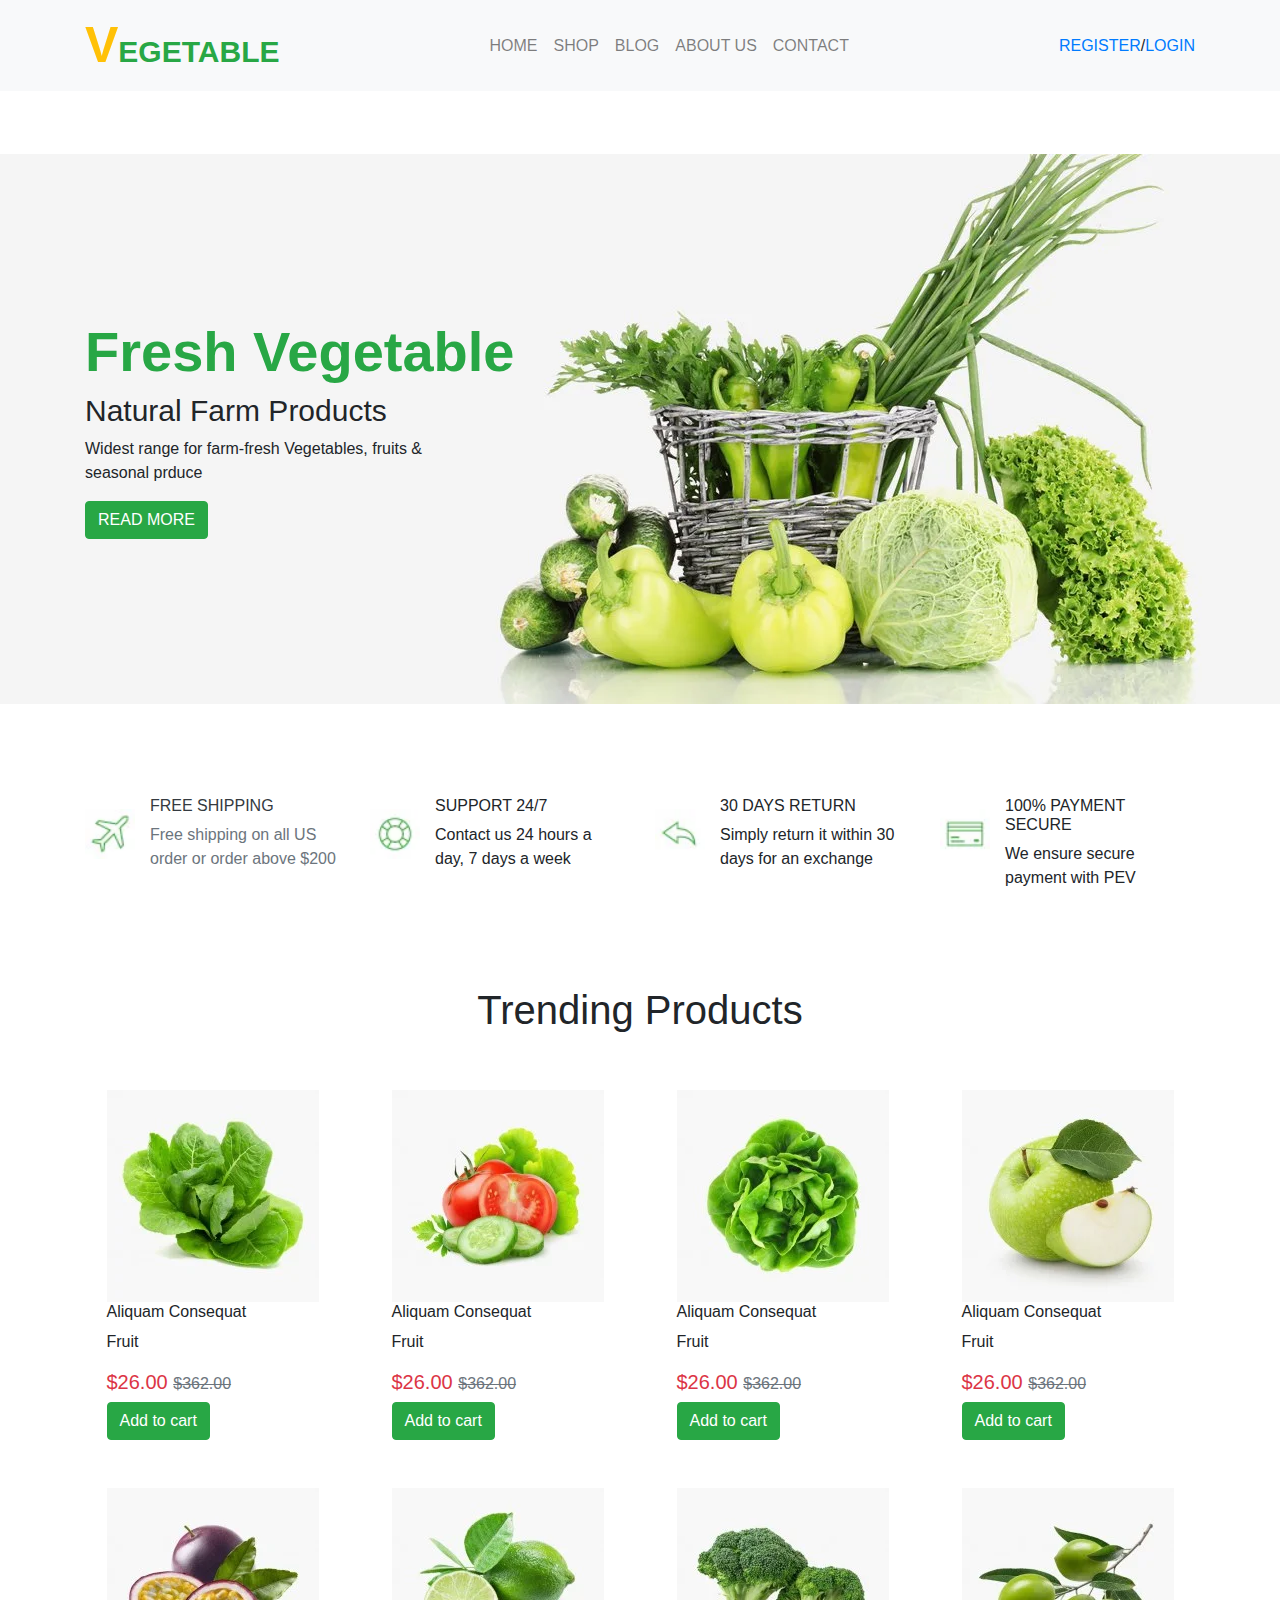
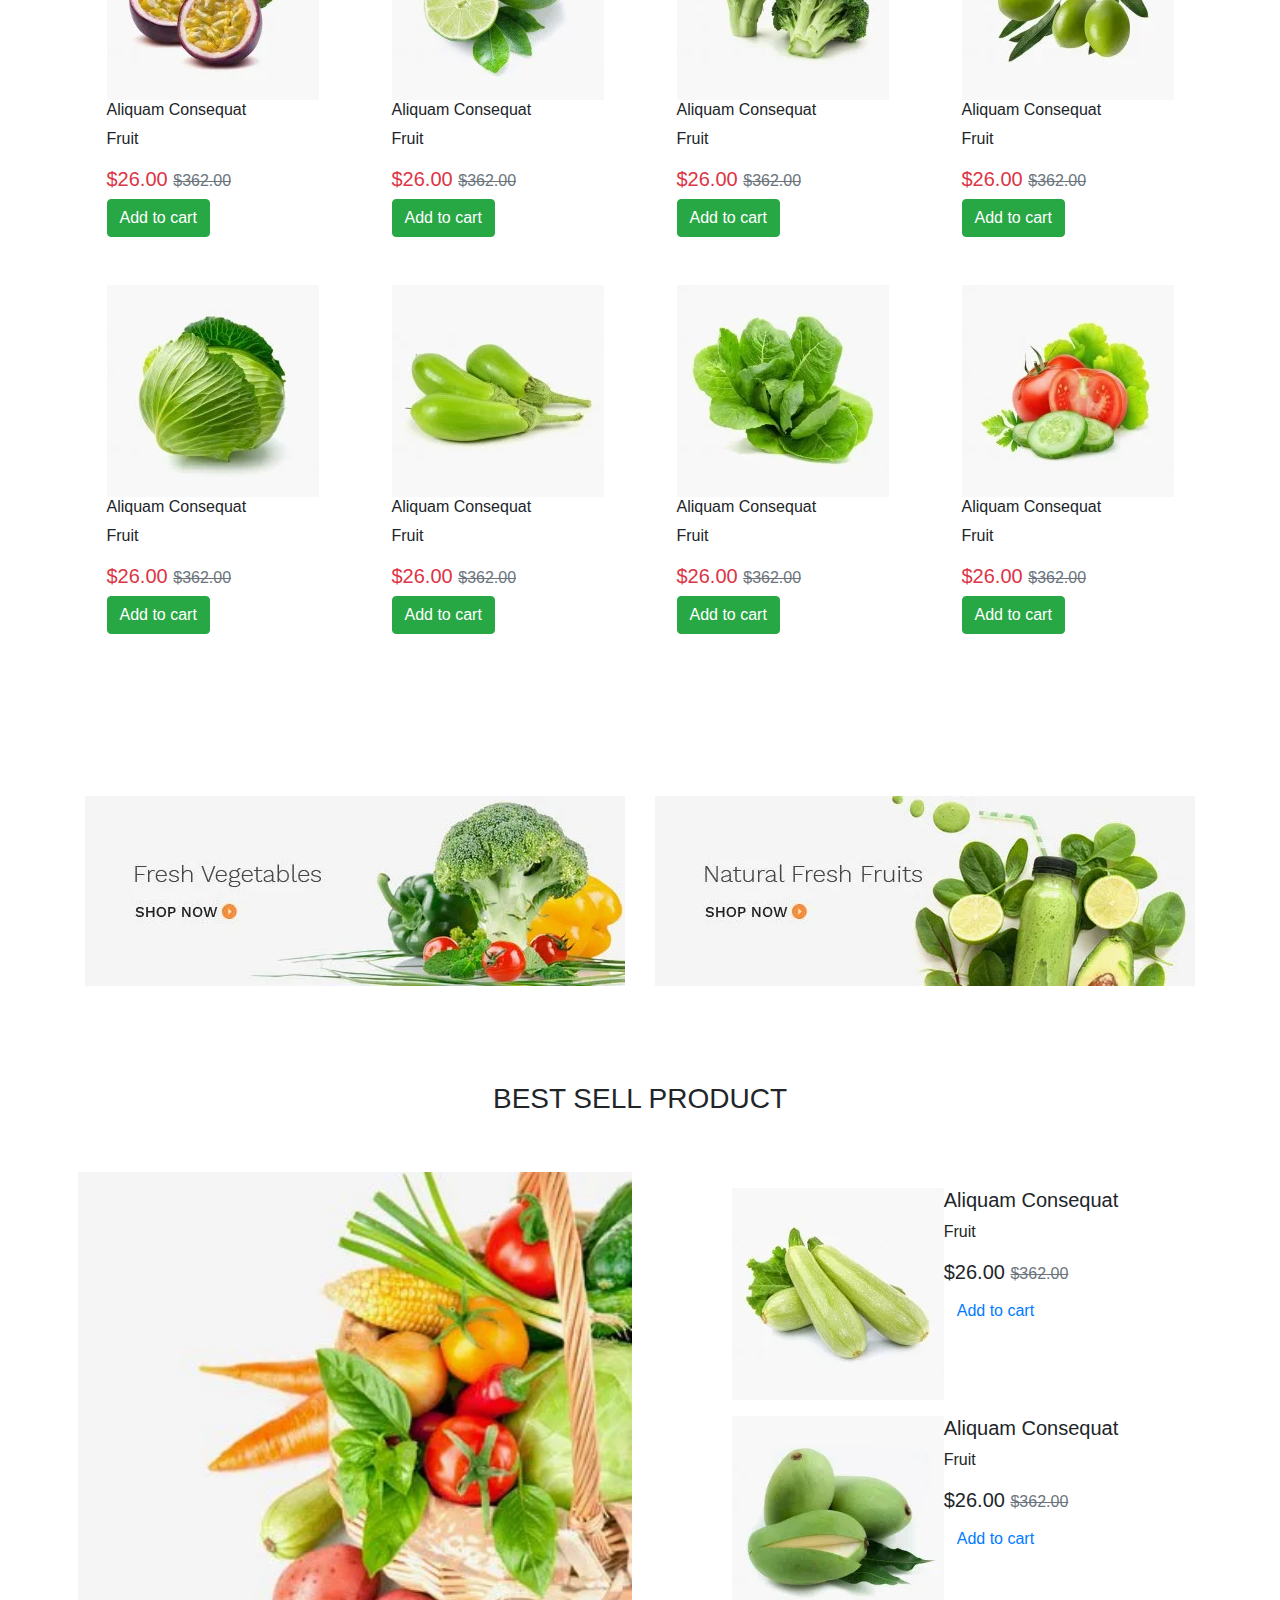
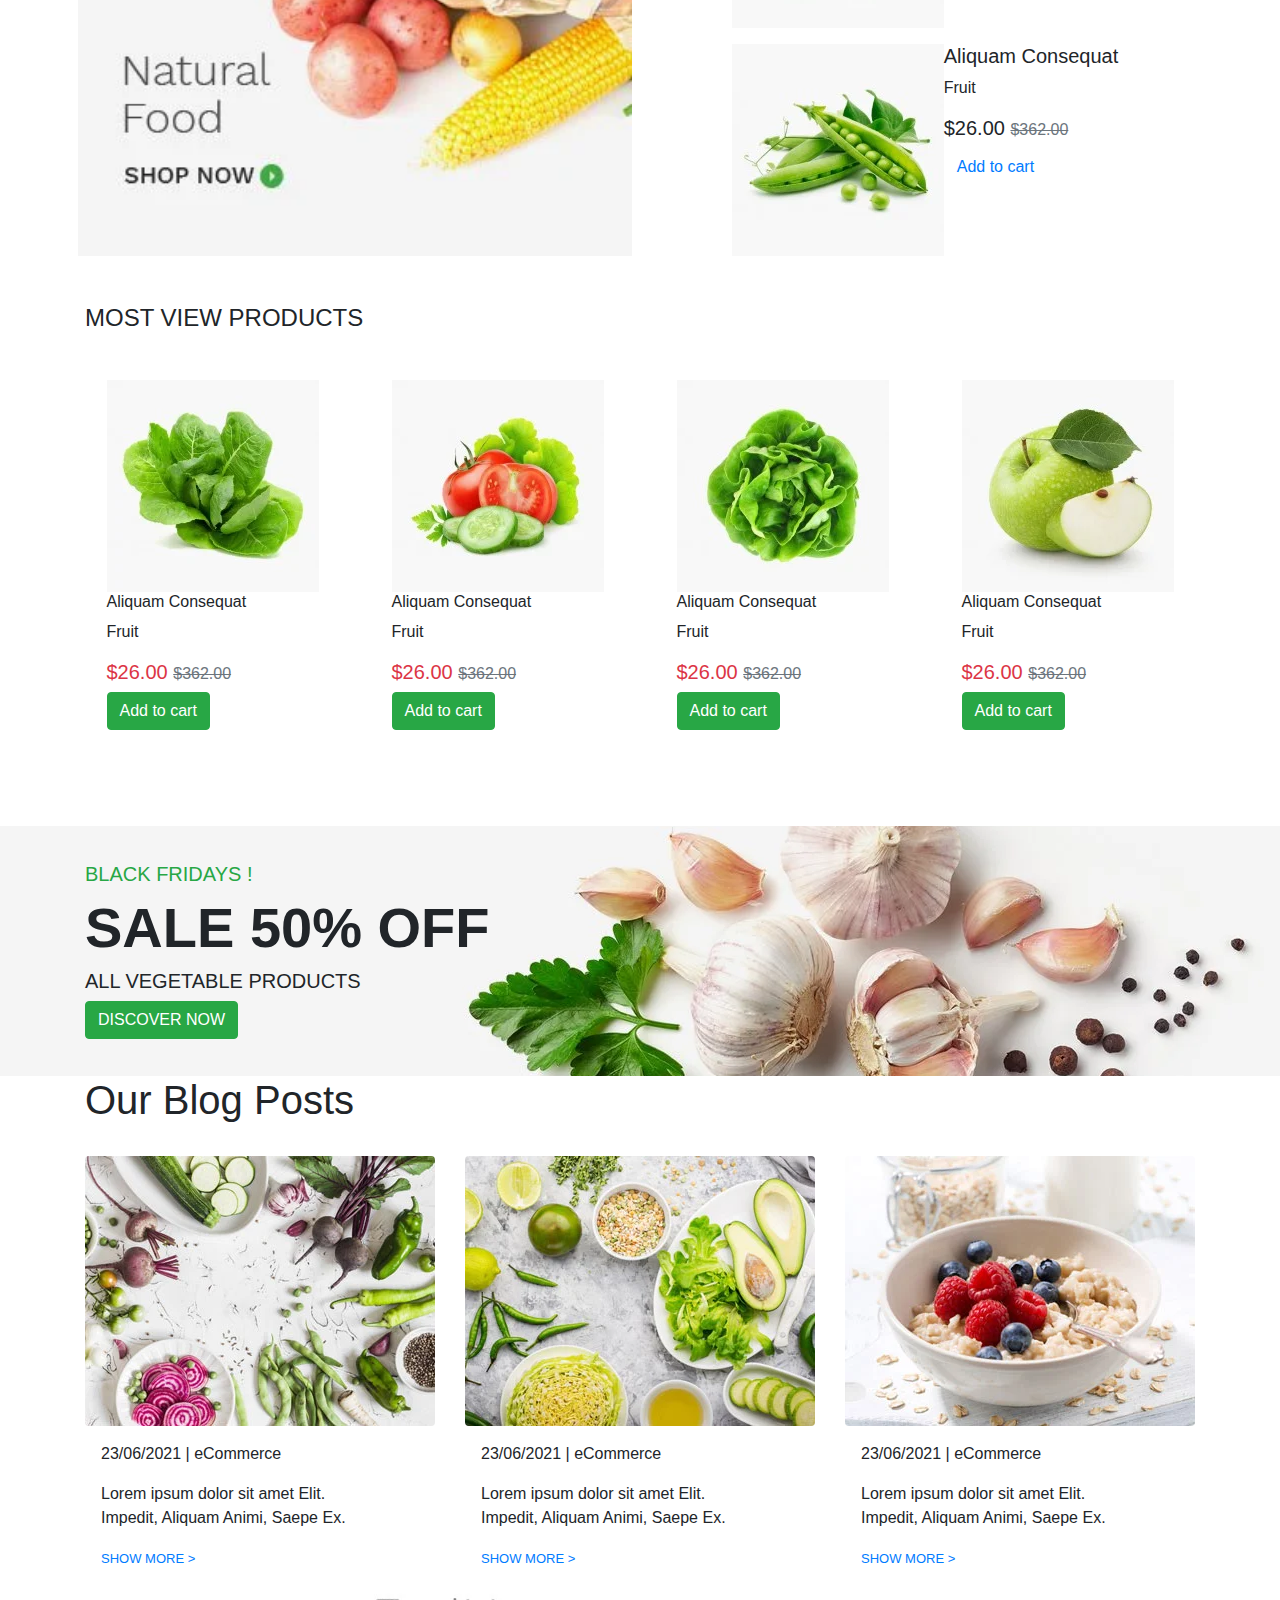
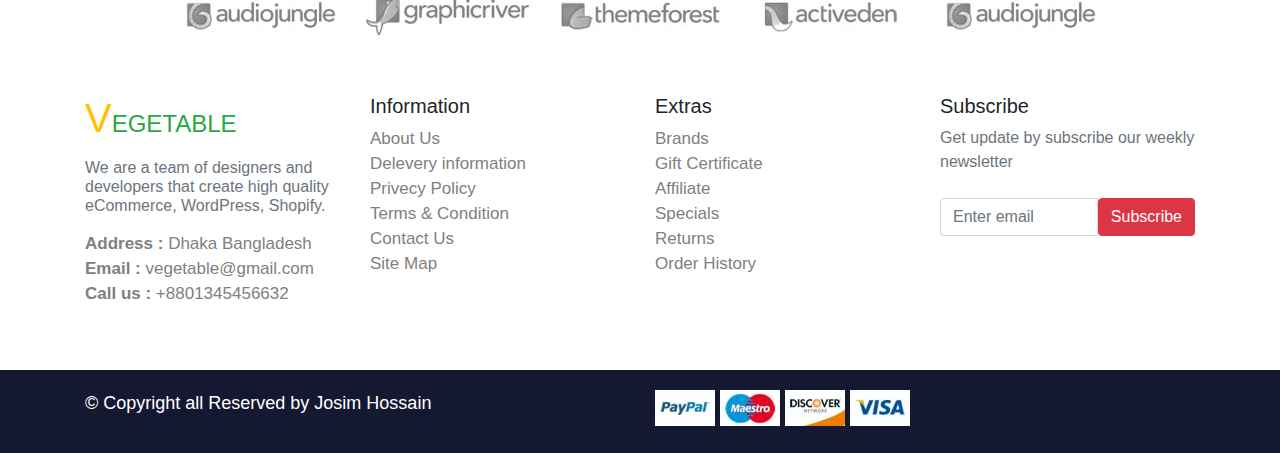
==== index.html @ 62407083 "Vegetable shop" ====
<!DOCTYPE html>
<html lang="en">

<head>
    <meta charset="UTF-8">
    <meta http-equiv="X-UA-Compatible" content="IE=edge">
    <meta name="viewport" content="width=device-width, initial-scale=1.0">
    <title>HOME</title>
    <!-- Bootstrap CDN -->
    <link rel="stylesheet" href="https://cdn.jsdelivr.net/npm/bootstrap@4.0.0/dist/css/bootstrap.min.css">
    <!-- Custom css -->
    <link rel="stylesheet" href="style.css">
</head>

<body>

    <!-- Header Area start here -->
    <header class="w-100">

        <!-- Navbar start here -->
        <nav class="navbar navbar-expand-lg navbar-light bg-light fixed">
            <div class="container">
                <div class="logo">
                    <a href="" class="text-success text-uppercase"><span class="text-warning">V</span>egetable</a>
                </div>
                <button class="navbar-toggler" type="button" data-toggle="collapse" data-target="#navbarText"
                    aria-controls="navbarText" aria-expanded="false" aria-label="Toggle navigation">
                    <span class="navbar-toggler-icon"></span>
                </button>
                <div class="collapse navbar-collapse" id="navbarText">
                    <ul class="navbar-nav mx-auto">
                        <li class="nav-item"><a class="nav-link" href="">HOME</a></li>
                        <li class="nav-item"><a class="nav-link" href="">SHOP</a></li>
                        <li class="nav-item"><a class="nav-link" href="">BLOG</a></li>
                        <li class="nav-item"><a class="nav-link" href="">ABOUT US</a></li>
                        <li class="nav-item"><a class="nav-link" href="">CONTACT</a></li>
                    </ul>
                    <div class="user-info">
                        <div class="reg-log d-flex">
                            <a href="">REGISTER</a> /
                            <a href="">LOGIN</a>
                        </div>
                    </div>
                </div>
        </nav>

        <!-- hero area start here -->
        <div class="hero">
            <div class="container">
                <div class="content">
                    <h1 class="text-success display-4 font-weight-bold ">Fresh Vegetable</h1>
                    <h4>Natural Farm Products</h4>
                    <p>Widest range for farm-fresh Vegetables, fruits & <br> seasonal prduce</p>
                    <a href="" class="btn btn-success">READ MORE</a>
                </div>
            </div>
        </div>
    </header>

    <main>

        <!-- services section -->
        <div class="services">
            <div class="container flex-box">
                <div class="row">
                    <div class="col-sm-3 col-md-6 col-lg-3  d-flex">
                        <img src="img/icon/icon1.jpg" alt="">
                        <div class="text-content">
                            <h6 class="text-dark">FREE SHIPPING</h6>
                            <p class="text-secondary">Free shipping on all US order or order above $200</p>
                        </div>
                    </div>

                    <div class="col-sm-3 col-md-6 col-lg-3 d-flex">
                        <img src="img/icon/icon2.jpg" alt="">
                        <div class="text-content">
                            <h6>SUPPORT 24/7</h6>
                            <p>Contact us 24 hours a day, 7 days a week</p>
                        </div>
                    </div>

                    <div class="col-sm-3 col-md-6 col-lg-3 d-flex">
                        <img src="img/icon/icon3.jpg" alt="">
                        <div class="text-content">
                            <h6>30 DAYS RETURN</h6>
                            <p>Simply return it within 30 days for an exchange</p>
                        </div>
                    </div>

                    <div class="col-sm-3 col-md-6 col-lg-3 d-flex">
                        <img src="img/icon/icon4.jpg" alt="">
                        <div class="text-content">
                            <h6>100% PAYMENT SECURE</h6>
                            <p>We ensure secure payment with PEV</p>
                        </div>
                    </div>
                </div>
            </div>
        </div>

        <!-- Shop section -->
        <section id="shop">
            <div class="container">
                <div class="row">
                    <div class="col pb-5 text-center">
                        <h1>Trending Products</h1>
                    </div>
                </div>

                <div class="row">
                    <div class="col-lg-3 w-100 col-md-4 col-sm-6 mb-5 d-flex justify-content-center">
                        <div class="wraps">
                            <img src="img/Product/product1.jpg" alt="">
                            <h4 class="h6">Aliquam Consequat</h4>
                            <p>Fruit</p>
                            <h4 class="price h5 text-danger">$26.00 <del class="text-muted h6">$362.00</del></h4>
                            <a class="btn btn-success" href="">Add to cart</a>
                        </div>
                    </div>

                    <div class="col-lg-3 w-100 col-md-4 col-sm-6 mb-5 d-flex justify-content-center">
                        <div class="wraps">
                            <img src="img/Product/product2.jpg" alt="">
                            <h4 class="h6">Aliquam Consequat</h4>
                            <p>Fruit</p>
                            <h4 class="price h5 text-danger">$26.00 <del class="text-muted h6">$362.00</del></h4>
                            <a class="btn btn-success" href="">Add to cart</a>
                        </div>
                    </div>

                    <div class="col-lg-3 w-100 col-md-4 col-sm-6 mb-5 d-flex justify-content-center">
                        <div class="wraps">
                            <img src="img/Product/product3.jpg" alt="">
                            <h4 class="h6">Aliquam Consequat</h4>
                            <p>Fruit</p>
                            <h4 class="price h5 text-danger">$26.00 <del class="text-muted h6">$362.00</del></h4>
                            <a class="btn btn-success" href="">Add to cart</a>
                        </div>
                    </div>

                    <div class="col-lg-3 w-100 col-md-4 col-sm-6 mb-5 d-flex justify-content-center">
                        <div class="wraps">
                            <img src="img/Product/product4.jpg" alt="">
                            <h4 class="h6">Aliquam Consequat</h4>
                            <p>Fruit</p>
                            <h4 class="price h5 text-danger">$26.00 <del class="text-muted h6">$362.00</del></h4>
                            <a class="btn btn-success" href="">Add to cart</a>
                        </div>
                    </div>

                    <div class="col-lg-3 w-100 col-md-4 col-sm-6 mb-5 d-flex justify-content-center">
                        <div class="wraps">
                            <img src="img/Product/product5.jpg" alt="">
                            <h4 class="h6">Aliquam Consequat</h4>
                            <p>Fruit</p>
                            <h4 class="price h5 text-danger">$26.00 <del class="text-muted h6">$362.00</del></h4>
                            <a class="btn btn-success" href="">Add to cart</a>
                        </div>
                    </div>

                    <div class="col-lg-3 w-100 col-md-4 col-sm-6 mb-5 d-flex justify-content-center">
                        <div class="wraps">
                            <img src="img/Product/product6.jpg" alt="">
                            <h4 class="h6">Aliquam Consequat</h4>
                            <p>Fruit</p>
                            <h4 class="price h5 text-danger">$26.00 <del class="text-muted h6">$362.00</del></h4>
                            <a class="btn btn-success" href="">Add to cart</a>
                        </div>
                    </div>

                    <div class="col-lg-3 w-100 col-md-4 col-sm-6 mb-5 d-flex justify-content-center">
                        <div class="wraps">
                            <img src="img/Product/product7.jpg" alt="">
                            <h4 class="h6">Aliquam Consequat</h4>
                            <p>Fruit</p>
                            <h4 class="price h5 text-danger">$26.00 <del class="text-muted h6">$362.00</del></h4>
                            <a class="btn btn-success" href="">Add to cart</a>
                        </div>
                    </div>

                    <div class="col-lg-3 w-100 col-md-4 col-sm-6 mb-5 d-flex justify-content-center">
                        <div class="wraps">
                            <img src="img/Product/product8.jpg" alt="">
                            <h4 class="h6">Aliquam Consequat</h4>
                            <p>Fruit</p>
                            <h4 class="price h5 text-danger">$26.00 <del class="text-muted h6">$362.00</del></h4>
                            <a class="btn btn-success" href="">Add to cart</a>
                        </div>
                    </div>

                    <div class="col-lg-3 w-100 col-md-4 col-sm-6 mb-5 d-flex justify-content-center">
                        <div class="wraps">
                            <img src="img/Product/product9.jpg" alt="">
                            <h4 class="h6">Aliquam Consequat</h4>
                            <p>Fruit</p>
                            <h4 class="price h5 text-danger">$26.00 <del class="text-muted h6">$362.00</del></h4>
                            <a class="btn btn-success" href="">Add to cart</a>
                        </div>
                    </div>

                    <div class="col-lg-3 w-100 col-md-4 col-sm-6 mb-5 d-flex justify-content-center">
                        <div class="wraps">
                            <img src="img/Product/product10.jpg" alt="">
                            <h4 class="h6">Aliquam Consequat</h4>
                            <p>Fruit</p>
                            <h4 class="price h5 text-danger">$26.00 <del class="text-muted h6">$362.00</del></h4>
                            <a class="btn btn-success" href="">Add to cart</a>
                        </div>
                    </div>

                    <div class="col-lg-3 w-100 col-md-4 col-sm-6 mb-5 d-flex justify-content-center">
                        <div class="wraps">
                            <img src="img/Product/product1.jpg" alt="">
                            <h4 class="h6">Aliquam Consequat</h4>
                            <p>Fruit</p>
                            <h4 class="price h5 text-danger">$26.00 <del class="text-muted h6">$362.00</del></h4>
                            <a class="btn btn-success" href="">Add to cart</a>
                        </div>
                    </div>

                    <div class="col-lg-3 w-100 col-md-4 col-sm-6 mb-5 d-flex justify-content-center">
                        <div class="wraps">
                            <img src="img/Product/product2.jpg" alt="">
                            <h4 class="h6">Aliquam Consequat</h4>
                            <p>Fruit</p>
                            <h4 class="price h5 text-danger">$26.00 <del class="text-muted h6">$362.00</del></h4>
                            <a class="btn btn-success" href="">Add to cart</a>
                        </div>
                    </div>
                </div>
            </div>
        </section>

        <!-- Banner Section start here -->
        <section id="banner" class="py-5">
            <div class="container">
                <div class="row">
                    <div class="col-md-6 col-sm-12 mt-3">
                        <img class="img-fluid" src="img/banner1.jpg" alt="">
                    </div>
                    <div class="col-md-6 col-sm-12 mt-3">
                        <img class="img-fluid" src="img/banner2.jpg" alt="">
                    </div>
                </div>
            </div>
        </section>

        <!-- best-sell-products -->
        <section id="best-sell">
            <div class="container">
                <h3 class="text-center py-5">BEST SELL PRODUCT</h3>
                <div class="row">
                    <!-- left banner -->
                    <div class="col-sm-12 col-md-6 d-flex justify-content-center">
                        <img src="img/sideBanner.jpg" alt="">
                    </div>
                    <!-- Right-side-product -->
                    <div class="col-sm-12 col-md-6 d-flex justify-content-center">

                        <div class="row">
                            <div class="col-12">
                                <div class="boxs d-flex mt-3">
                                    <img src="img/Product/product11.jpg" alt="">
                                    <div class="text">
                                        <h5>Aliquam Consequat</h5>
                                        <p>Fruit</p>
                                        <h4 class="price h5">$26.00 <del class="text-muted h6">$362.00</del></h4>
                                        <a class="btn" href="">Add to cart</a>
                                    </div>
                                </div>
                                <div class="boxs d-flex mt-3">
                                    <img src="img/Product/product12.jpg" alt="">
                                    <div class="text">
                                        <h5>Aliquam Consequat</h5>
                                        <p>Fruit</p>
                                        <h4 class="price h5">$26.00 <del class="text-muted h6">$362.00</del></h4>
                                        <a class="btn" href="">Add to cart</a>
                                    </div>
                                </div>
                                <div class="boxs d-flex mt-3">
                                    <img src="img/Product/product13.jpg" alt="">
                                    <div class="text">
                                        <h5>Aliquam Consequat</h5>
                                        <p>Fruit</p>
                                        <h4 class="price h5">$26.00 <del class="text-muted h6">$362.00</del></h4>
                                        <a class="btn" href="">Add to cart</a>
                                    </div>
                                </div>
                            </div>

                        </div>
                    </div>

                </div>
            </div>
        </section>

        <!-- Most View Product -->
        <section id="mostViewProduct" class="py-5">
            <div class="container">
                <h4 class="mb-5">MOST VIEW PRODUCTS</h4>
                <div class="row">
                    <div class="col-lg-3 w-100 col-md-4 col-sm-6 mb-5 d-flex justify-content-center">
                        <div class="wraps">
                            <img src="img/Product/product1.jpg" alt="">
                            <h4 class="h6">Aliquam Consequat</h4>
                            <p>Fruit</p>
                            <h4 class="price h5 text-danger">$26.00 <del class="text-muted h6">$362.00</del></h4>
                            <a class="btn btn-success" href="">Add to cart</a>
                        </div>
                    </div>

                    <div class="col-lg-3 w-100 col-md-4 col-sm-6 mb-5 d-flex justify-content-center">
                        <div class="wraps">
                            <img src="img/Product/product2.jpg" alt="">
                            <h4 class="h6">Aliquam Consequat</h4>
                            <p>Fruit</p>
                            <h4 class="price h5 text-danger">$26.00 <del class="text-muted h6">$362.00</del></h4>
                            <a class="btn btn-success" href="">Add to cart</a>
                        </div>
                    </div>

                    <div class="col-lg-3 w-100 col-md-4 col-sm-6 mb-5 d-flex justify-content-center">
                        <div class="wraps">
                            <img src="img/Product/product3.jpg" alt="">
                            <h4 class="h6">Aliquam Consequat</h4>
                            <p>Fruit</p>
                            <h4 class="price h5 text-danger">$26.00 <del class="text-muted h6">$362.00</del></h4>
                            <a class="btn btn-success" href="">Add to cart</a>
                        </div>
                    </div>

                    <div class="col-lg-3 w-100 col-md-4 col-sm-6 mb-5 d-flex justify-content-center">
                        <div class="wraps">
                            <img src="img/Product/product4.jpg" alt="">
                            <h4 class="h6">Aliquam Consequat</h4>
                            <p>Fruit</p>
                            <h4 class="price h5 text-danger">$26.00 <del class="text-muted h6">$362.00</del></h4>
                            <a class="btn btn-success" href="">Add to cart</a>
                        </div>
                    </div>
                </div>
            </div>
        </section>

        <!-- Discount section -->
        <section id="discount">
            <div class="container">
                <div class="row">
                    <div class="col">
                        <h5 class="text-success">BLACK FRIDAYS !</h5>
                        <h1 class="display-4 font-weight-bold my-2 ">SALE 50% OFF</h1>
                        <h5>ALL VEGETABLE PRODUCTS</h5>
                        <a href="" class="btn btn-success">DISCOVER NOW</a>
                    </div>
                </div>
            </div>
        </section>

        <!-- Blog Section -->
        <section id="blog">
            <div class="container">
                <div class="titles">
                    <h1 class="title">Our Blog Posts</h1>
                </div>
                <div class="row">
                    <div class=" col-md-4  d-flex justify-content-center mt-4">
                        <div class="wraps bg-white">
                            <img class=" rounded" src="img/blog/blog1.jpg" alt="">
                            <div class="p-3">
                                <p>23/06/2021 | <span>eCommerce</span></p>
                                <p class="lead">Lorem ipsum dolor sit amet Elit. <br> Impedit, Aliquam Animi, Saepe Ex.
                                </p>
                                <a href="" class="link">SHOW MORE ></a>
                            </div>
                        </div>
                    </div>

                    <div class=" col-md-4  d-flex justify-content-center mt-4">
                        <div class="wraps bg-white">
                            <img class=" rounded" src="img/blog/blog2.jpg" alt="">
                            <div class="p-3">
                                <p>23/06/2021 | <span>eCommerce</span></p>
                                <p class="lead">Lorem ipsum dolor sit amet Elit. <br> Impedit, Aliquam Animi, Saepe Ex.
                                </p>
                                <a href="" class="link">SHOW MORE ></a>
                            </div>
                        </div>
                    </div>
                    <div class=" col-md-4  d-flex justify-content-center mt-4">
                        <div class="wraps bg-white">
                            <img class=" rounded" src="img/blog/blog3.jpg" alt="">
                            <div class="p-3">
                                <p>23/06/2021 | <span>eCommerce</span></p>
                                <p class="lead">Lorem ipsum dolor sit amet Elit. <br> Impedit, Aliquam Animi, Saepe Ex.
                                </p>
                                <a href="" class="link">SHOW MORE ></a>
                            </div>
                        </div>
                    </div>
                </div>

            </div>
        </section>

        <!-- Brand -->
        <section id="brand">
            <div class="container">
                <div class="row">
                    <div class="col-md-1 col-sm-0"></div>
                    <div class="col-md-6 col-lg-2 d-flex justify-content-center">
                        <img src="img/brand/brand1.jpg" alt="">
                    </div>
                    <div class="col-md-6 col-lg-2 d-flex justify-content-center">
                        <img src="img/brand/brand2.jpg" alt="">
                    </div>
                    <div class="col-md-6 col-lg-2 d-flex justify-content-center">
                        <img src="img/brand/brand3.jpg" alt="">
                    </div>
                    <div class="col-md-6 col-lg-2 d-flex justify-content-center">
                        <img src="img/brand/brand4.jpg" alt="">
                    </div>
                    <div class="col-md-6 col-lg-2 d-flex justify-content-center">
                        <img src="img/brand/brand1.jpg" alt="">
                    </div>
                    <div class="col-md-1 col-sm-0"></div>
                </div>
            </div>
        </section>
    </main>

    <!-- Top Footer -->

    <section id="top-footer" class="py-5">
        <div class="container">
            <div class="row">
                <div class=" col-sm-12 col-md-6 col-lg-3">
                    <a href="" class="text-success h4 text-uppercase"><span class="text-warning h1">V</span>egetable</a>
                    <p class="text-muted h6 font-weight-normal my-3">We are a team of designers and developers that
                        create high quality eCommerce, WordPress, Shopify.</p>
                    <ul>
                        <li><span class="font-weight-bold">Address : </span>Dhaka Bangladesh</li>
                        <li><span class="font-weight-bold">Email : </span>vegetable@gmail.com</li>
                        <li><span class="font-weight-bold">Call us : </span>+8801345456632</li>
                    </ul>
                </div>
                <div class="col-sm-12 col-md-6 col-lg-3">
                    <h5>Information</h6>

                        <ul>
                            <li><a href="">About Us</a></li>
                            <li><a href="">Delevery information</a></li>
                            <li><a href="">Privecy Policy</a></li>
                            <li><a href="">Terms & Condition</a></li>
                            <li><a href="">Contact Us</a></li>
                            <li><a href="">Site Map</a></li>
                        </ul>
                </div>

                <div class=" col-sm-12 col-md-6 col-lg-3">
                    <h5>Extras</h4>

                        <ul>
                            <li><a href="">Brands</a></li>
                            <li><a href="">Gift Certificate</a></li>
                            <li><a href="">Affiliate</a></li>
                            <li><a href="">Specials</a></li>
                            <li><a href="">Returns</a></li>
                            <li><a href="">Order History</a></li>
                        </ul>
                </div>

                <div class="col-sm-12 col-md-6 col-lg-3">
                    <h5>Subscribe</h6>
                        <p class="text-secondary">Get update by subscribe our weekly <br>
                            newsletter</p>

                        <div class="input-group mb-3 mt-4">
                            <input type="email" class="form-control" placeholder="Enter email"
                                aria-label="Recipient's username" aria-describedby="button-addon2">
                            <button class="btn btn-danger" type="button" id="button-addon2">Subscribe</button>
                        </div>
                </div>
            </div>

        </div>
    </section>

    <footer>
        <div class="container">
            <div class="row">
                <div class="col-md-6">
                    <p>&copy; Copyright all Reserved by Josim Hossain</p>
                </div>
                <div class="payment col-md-6">
                    <img src="img/payment/payment1.jpg" alt="">

                    <img src="img/payment/payment2.jpg" alt="">

                    <img src="img/payment/payment3.jpg" alt="">

                    <img src="img/payment/payment4.jpg" alt="">
                </div>
            </div>
        </div>
    </footer>


    <!-- API JS  -->

    <script src="api.js"></script>

    <!-- Bootsrtrap CDN -->

    <script src="https://code.jquery.com/jquery-3.2.1.slim.min.js"></script>
    <script src="https://cdn.jsdelivr.net/npm/popper.js@1.12.9/dist/umd/popper.min.js"></script>
    <script src="https://cdn.jsdelivr.net/npm/bootstrap@4.0.0/dist/js/bootstrap.min.js"></script>
</body>

</html>
---- style.css ----
* {
    margin: 0px;
    padding: 0px;
}

:root {
    --green: green;
    --gray: gray;
    --white: white;
}

/* default code */

a {
    text-decoration: none;
}

ul li {
    list-style-type: none;
}

/* Navbar start here */

.logo a span {
    font-size: 50px;
}

.logo a {
    font-size: 30px;
    font-weight: bold;
}

/* hero area start here */
.hero {
    background-image: url('img/cover.jpg');
    background-position: center;
    background-repeat: no-repeat;
    height: 75vh;
    display: flex;
    align-items: center;
}

.hero .content h4 {
    font-size: 30px;
}

/* Services Section Start here */

.services {
    padding: 30px 0px;
}

.services img {
    width: 50px;
    height: 50px;
    margin-top: 5%;
    margin-right: 15px;
}

/* product */

#shop {
    padding: 50px 0px;
}

#shop .product img {
    width: 200px;
}

/* Discount */

#discount {
    background-image: url("img/discountBanner.jpg");
    height: 250px;
    background-position: center;
    background-repeat: repeat;
    display: flex;
    align-items: center;
}

#blog .blog-box img {
    border-top-right-radius: 5px;
    border-top-left-radius: 5px;
}

#blog p {
    font-size: 16px;
}

#blog a {
    font-size: 13px;
    margin-bottom: 10px;
}

/* Brand */

#brand img {
    opacity: 0.5;
    transition: 0.4s all ease;
}

#brand img:hover {
    opacity: 1;
}

/* Top footer */
#top-footer ul li {
    color: gray;
    font-size: 17px;
    line-height: 25px;
}

#top-footer ul li a {
    color: var(--gray);

}

footer {
    background-color: #151831;
    padding: 20px;
    color: #fff;
    font-size: 18px;
}

/* Responsive Design */

@media only screen and (max-width: 600px) {

    .services .d-flex {
        border: 1px solid var(--green);
        width: 90%;
        padding: 6px;
        margin: 0 auto;
        margin-bottom: 10px;
        border-radius: 5px;
        -webkit-border-radius: 5px;
        -moz-border-radius: 5px;
        -ms-border-radius: 5px;
        -o-border-radius: 5px;
    }
}
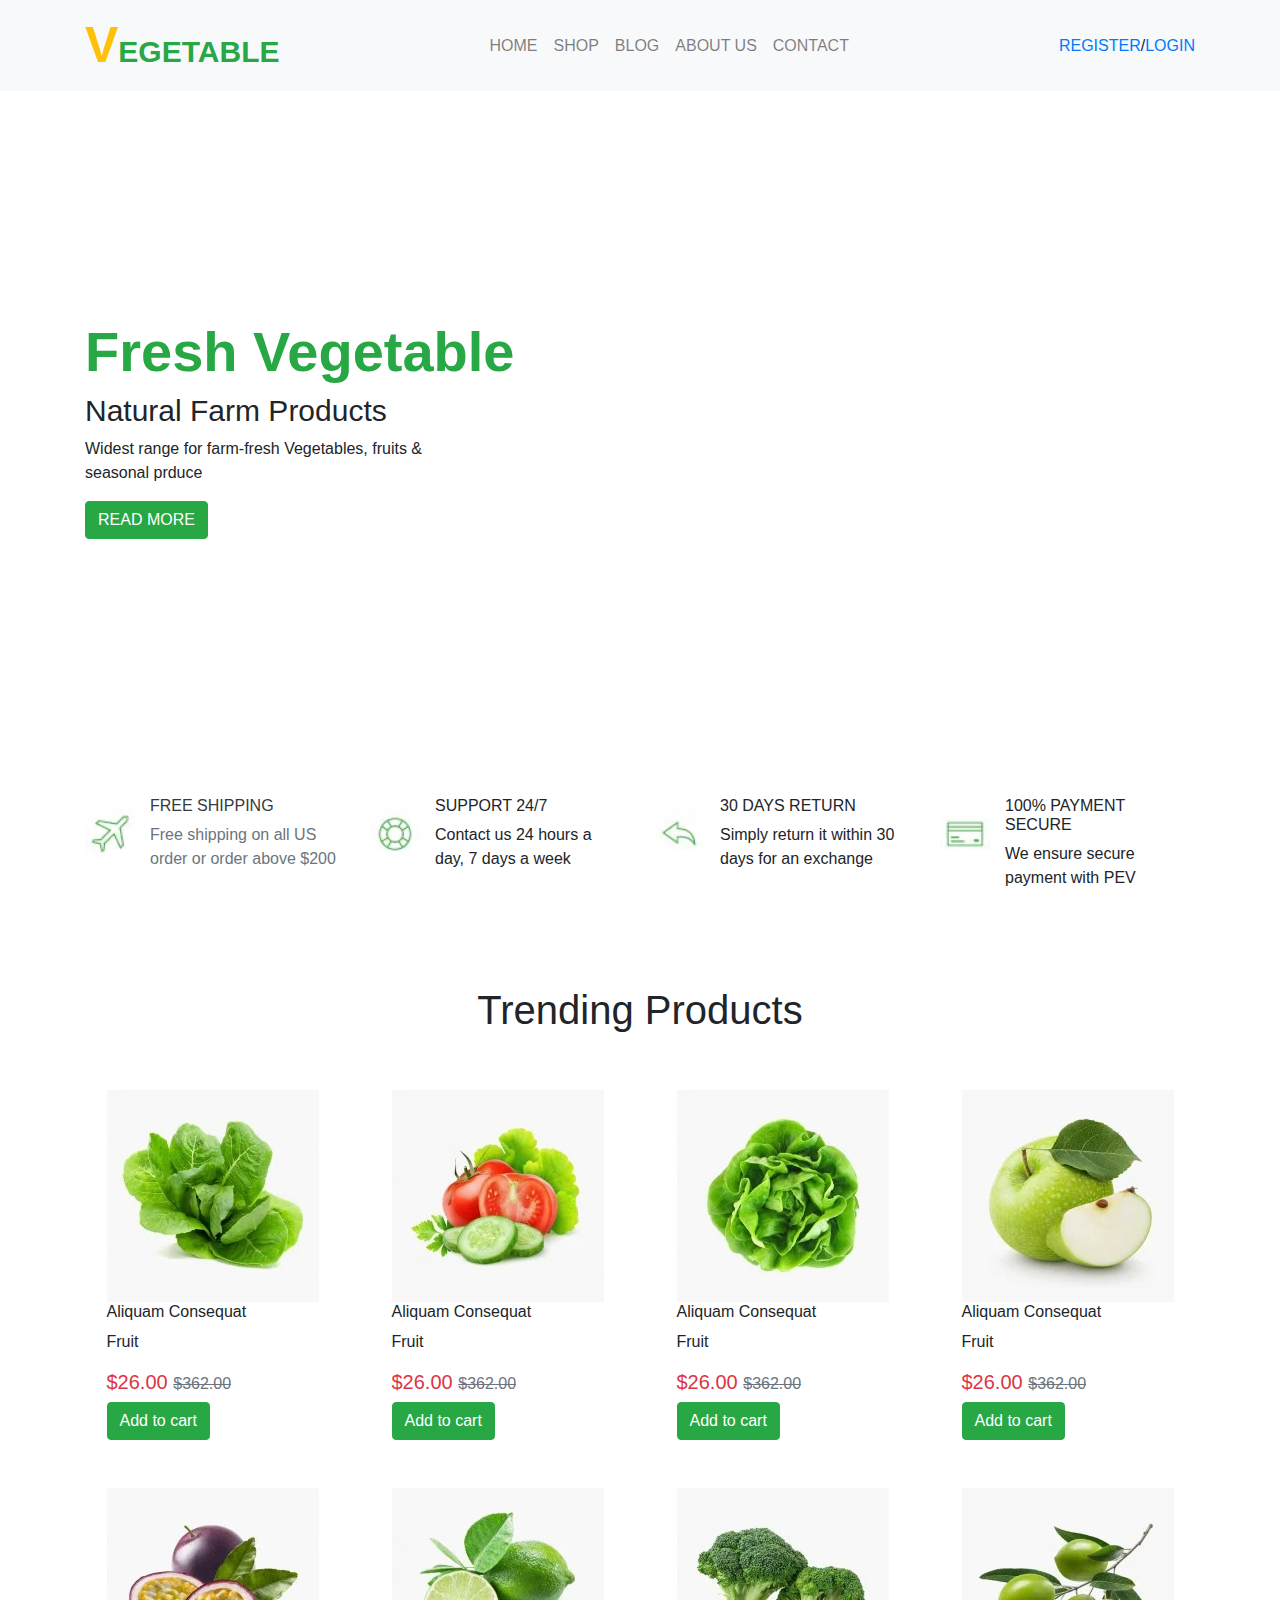
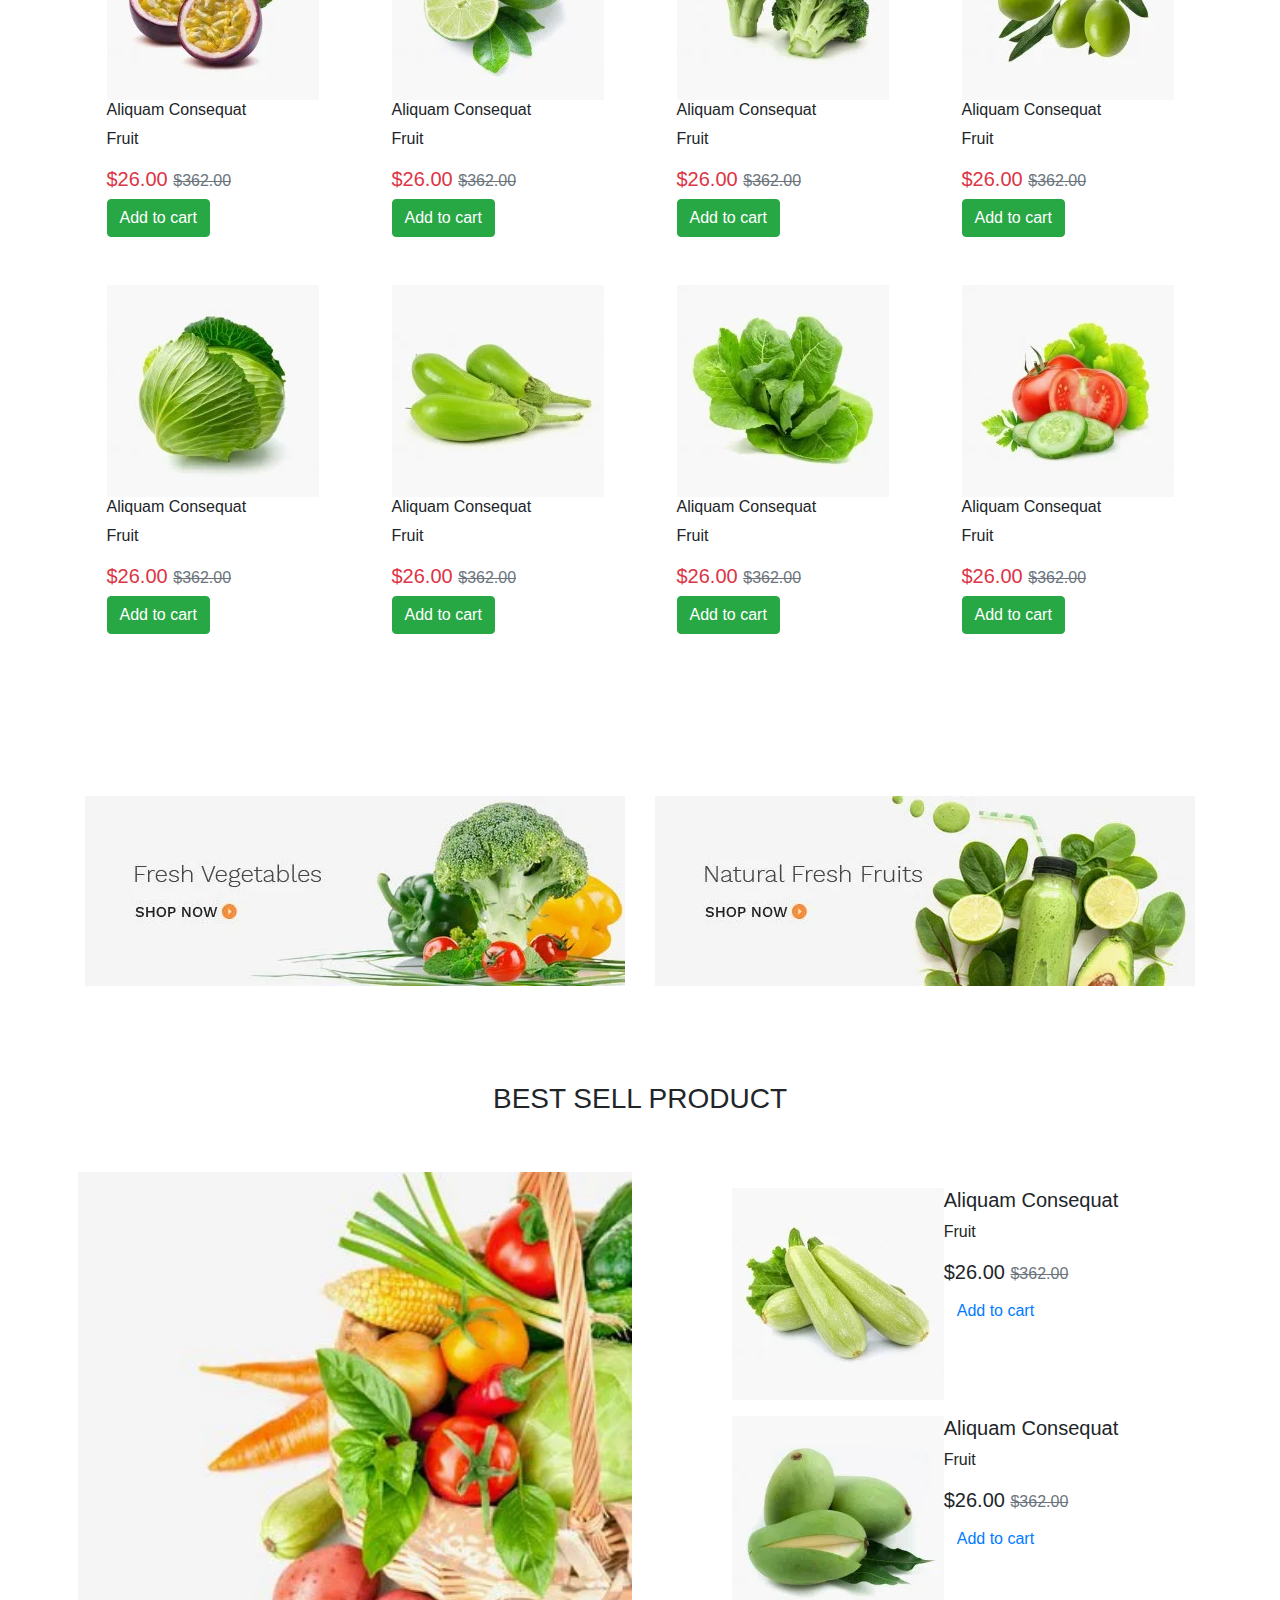
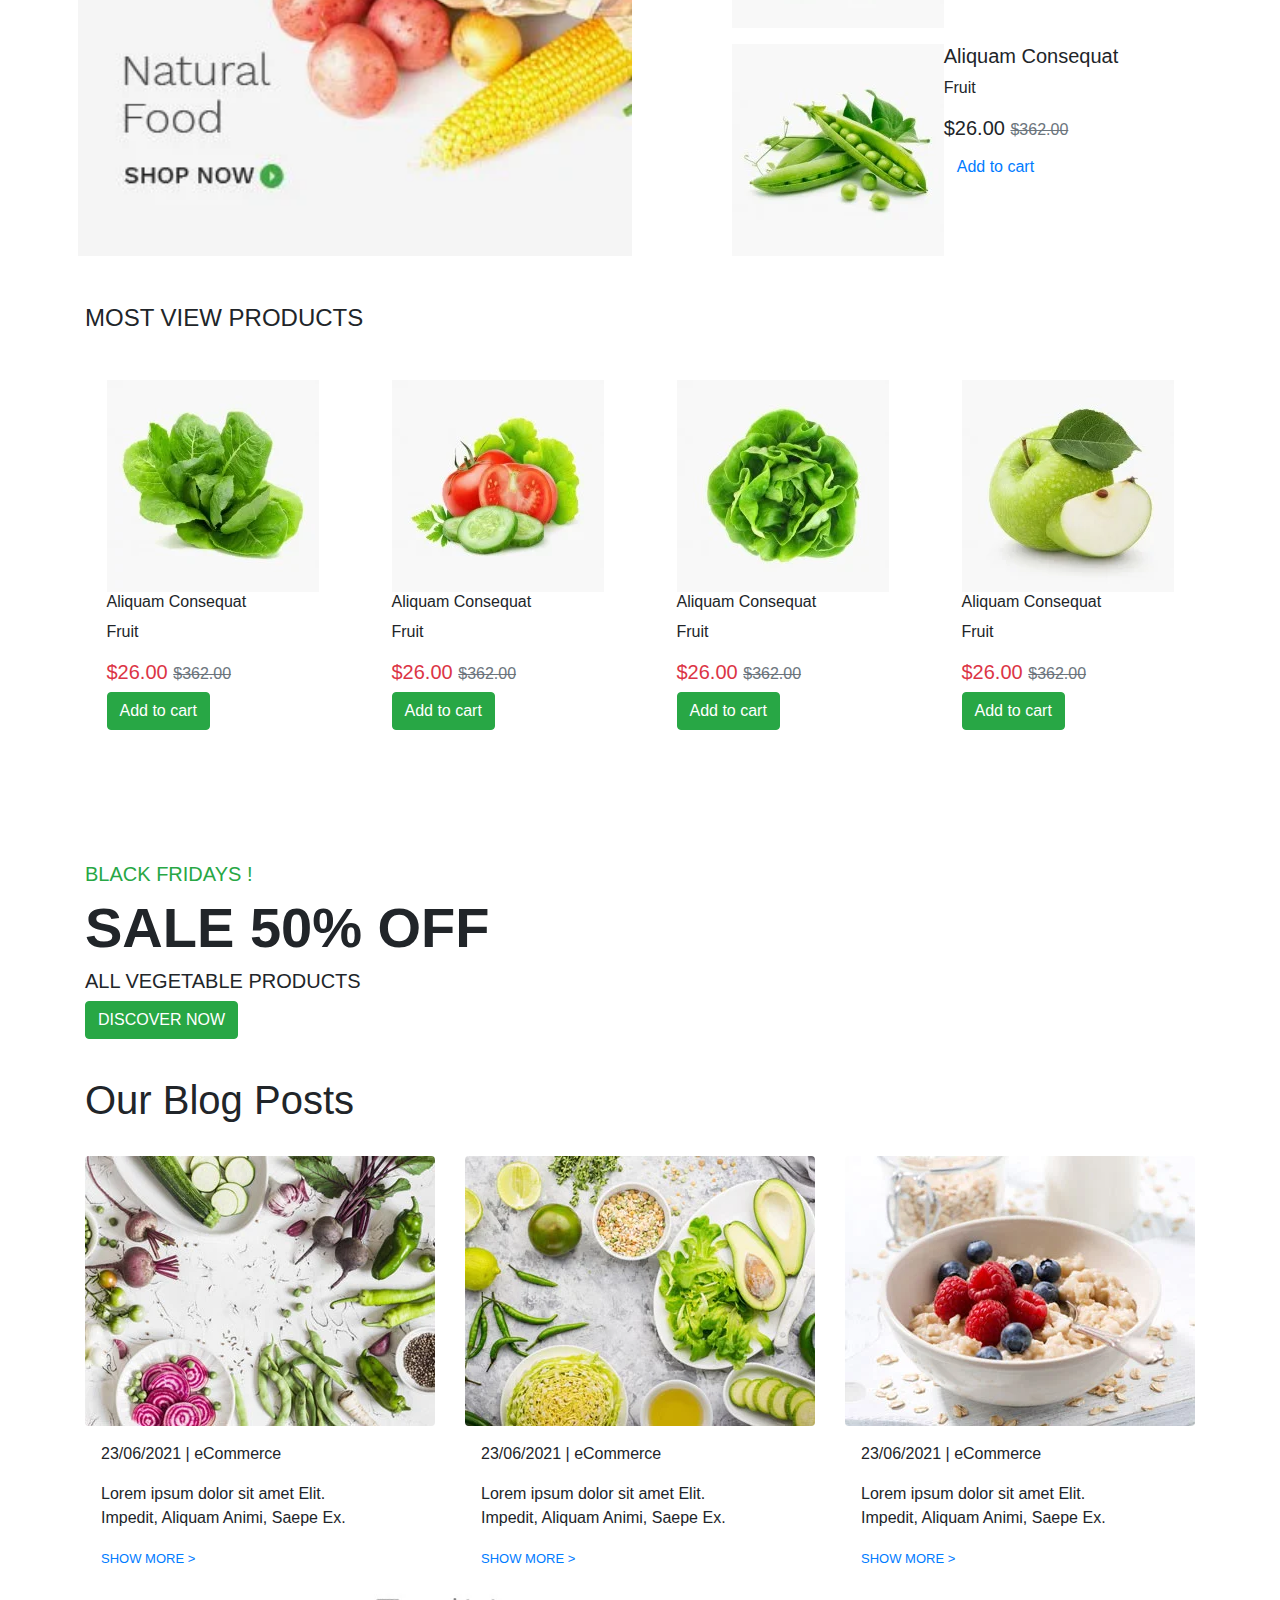
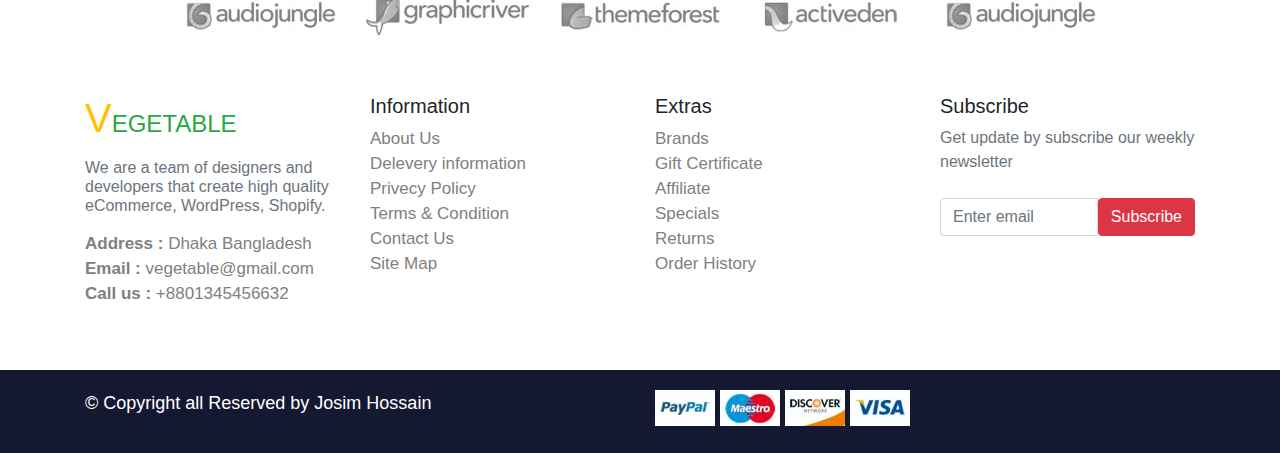
==== commit 19e4bfdc: "add reg and login system" ====
--- a/index.html
+++ b/index.html
@@ -9,7 +9,7 @@
     <!-- Bootstrap CDN -->
     <link rel="stylesheet" href="https://cdn.jsdelivr.net/npm/bootstrap@4.0.0/dist/css/bootstrap.min.css">
     <!-- Custom css -->
-    <link rel="stylesheet" href="style.css">
+    <link rel="stylesheet" href="css/style.css">
 </head>
 
 <body>
@@ -508,7 +508,7 @@
 
     <!-- API JS  -->
 
-    <script src="api.js"></script>
+    <script src="js/api.js"></script>
 
     <!-- Bootsrtrap CDN -->
 
--- a/css/style.css
+++ b/css/style.css
@@ -0,0 +1,141 @@
+* {
+    margin: 0px;
+    padding: 0px;
+}
+
+:root {
+    --green: green;
+    --gray: gray;
+    --white: white;
+}
+
+/* default code */
+
+a {
+    text-decoration: none;
+}
+
+ul li {
+    list-style-type: none;
+}
+
+/* Navbar start here */
+
+.logo a span {
+    font-size: 50px;
+}
+
+.logo a {
+    font-size: 30px;
+    font-weight: bold;
+}
+
+/* hero area start here */
+.hero {
+    background-image: url('img/cover.jpg');
+    background-position: center;
+    background-repeat: no-repeat;
+    height: 75vh;
+    display: flex;
+    align-items: center;
+}
+
+.hero .content h4 {
+    font-size: 30px;
+}
+
+/* Services Section Start here */
+
+.services {
+    padding: 30px 0px;
+}
+
+.services img {
+    width: 50px;
+    height: 50px;
+    margin-top: 5%;
+    margin-right: 15px;
+}
+
+/* product */
+
+#shop {
+    padding: 50px 0px;
+}
+
+#shop .product img {
+    width: 200px;
+}
+
+/* Discount */
+
+#discount {
+    background-image: url("img/discountBanner.jpg");
+    height: 250px;
+    background-position: center;
+    background-repeat: repeat;
+    display: flex;
+    align-items: center;
+}
+
+#blog .blog-box img {
+    border-top-right-radius: 5px;
+    border-top-left-radius: 5px;
+}
+
+#blog p {
+    font-size: 16px;
+}
+
+#blog a {
+    font-size: 13px;
+    margin-bottom: 10px;
+}
+
+/* Brand */
+
+#brand img {
+    opacity: 0.5;
+    transition: 0.4s all ease;
+}
+
+#brand img:hover {
+    opacity: 1;
+}
+
+/* Top footer */
+#top-footer ul li {
+    color: gray;
+    font-size: 17px;
+    line-height: 25px;
+}
+
+#top-footer ul li a {
+    color: var(--gray);
+
+}
+
+footer {
+    background-color: #151831;
+    padding: 20px;
+    color: #fff;
+    font-size: 18px;
+}
+
+/* Responsive Design */
+
+@media only screen and (max-width: 600px) {
+
+    .services .d-flex {
+        border: 1px solid var(--green);
+        width: 90%;
+        padding: 6px;
+        margin: 0 auto;
+        margin-bottom: 10px;
+        border-radius: 5px;
+        -webkit-border-radius: 5px;
+        -moz-border-radius: 5px;
+        -ms-border-radius: 5px;
+        -o-border-radius: 5px;
+    }
+}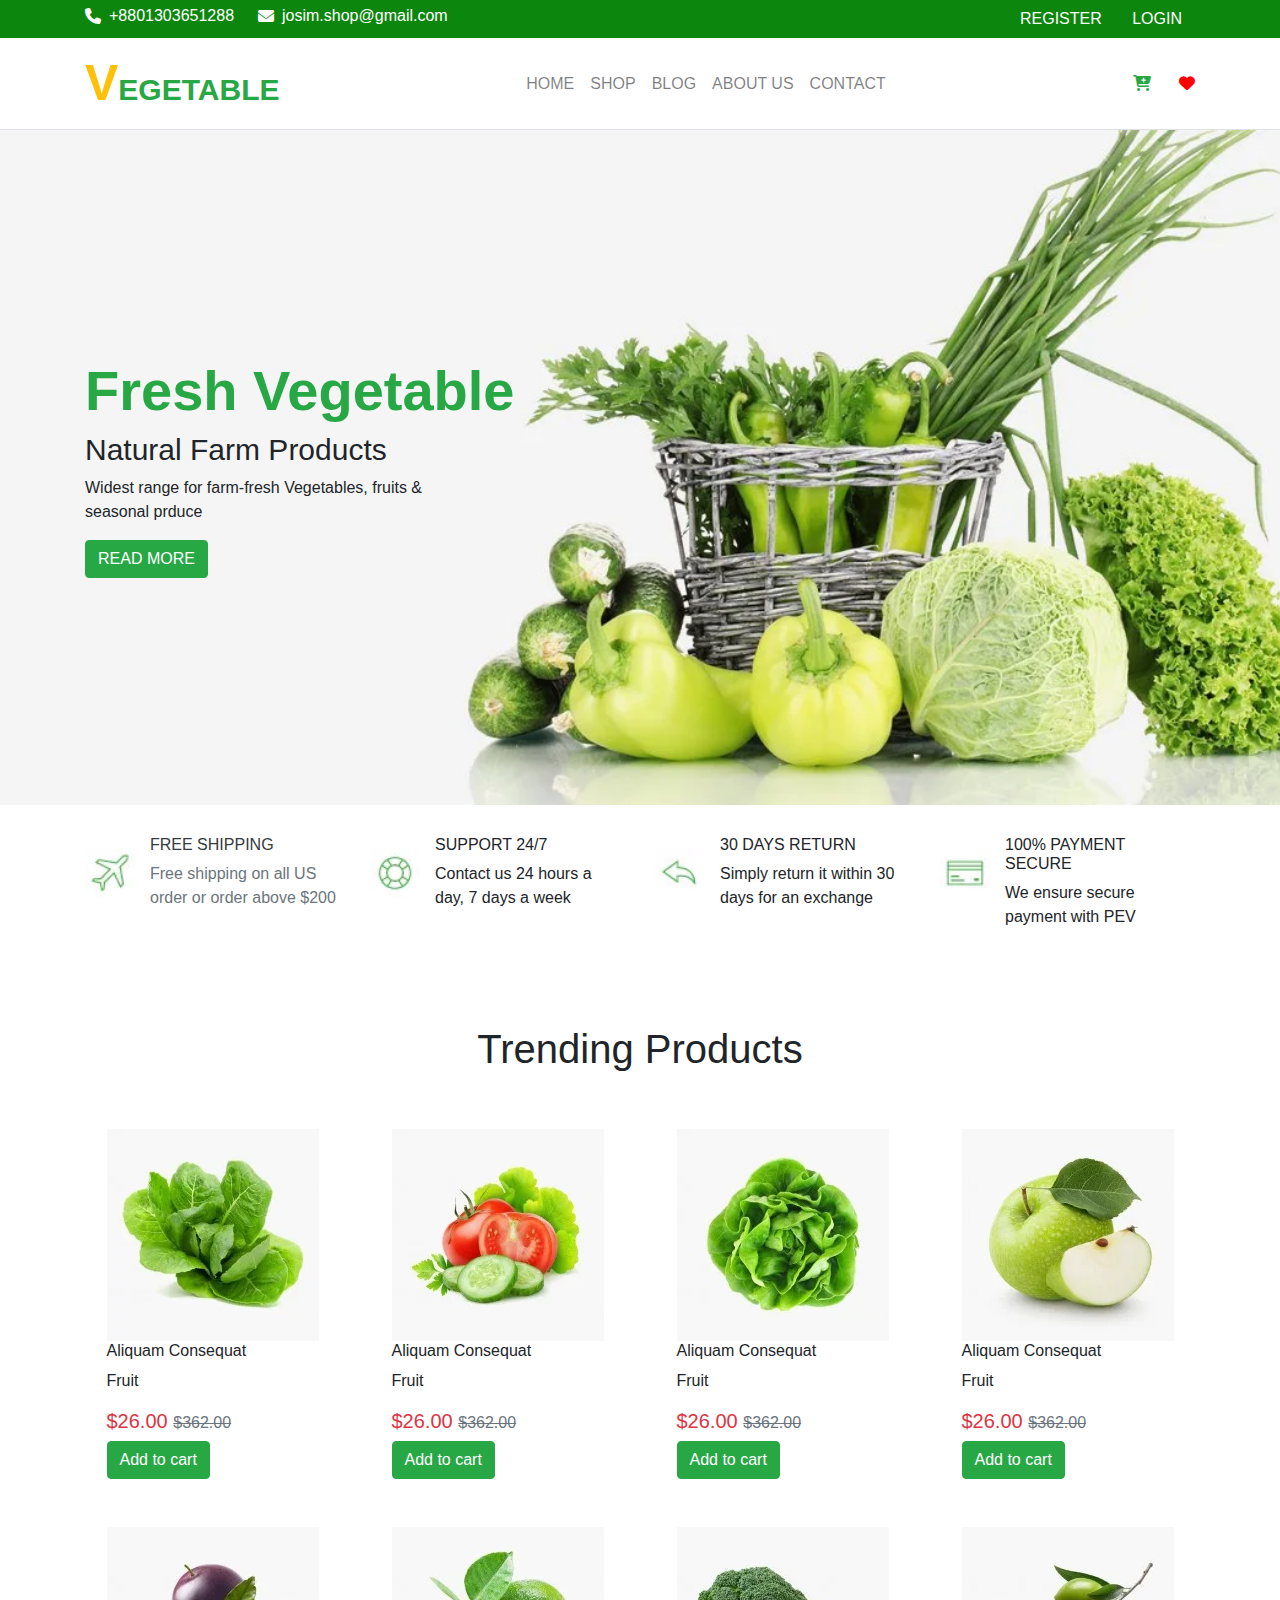
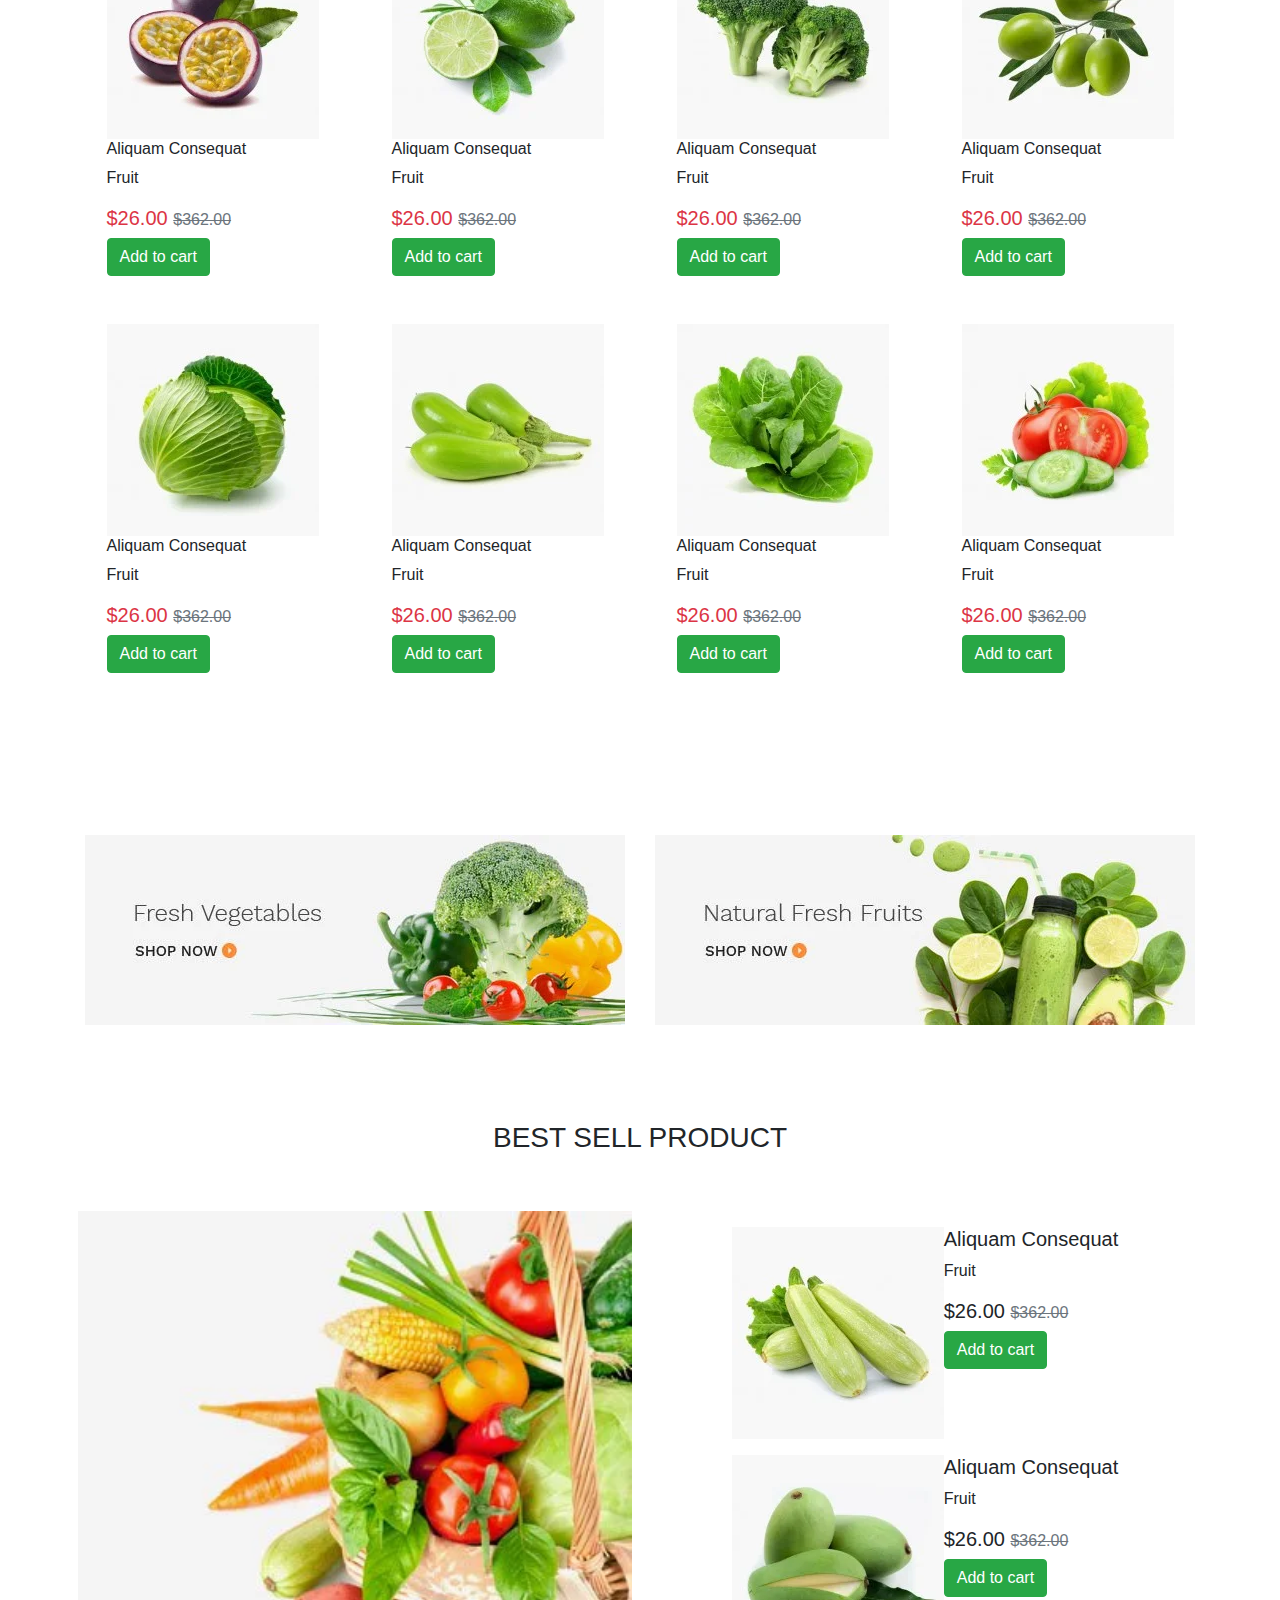
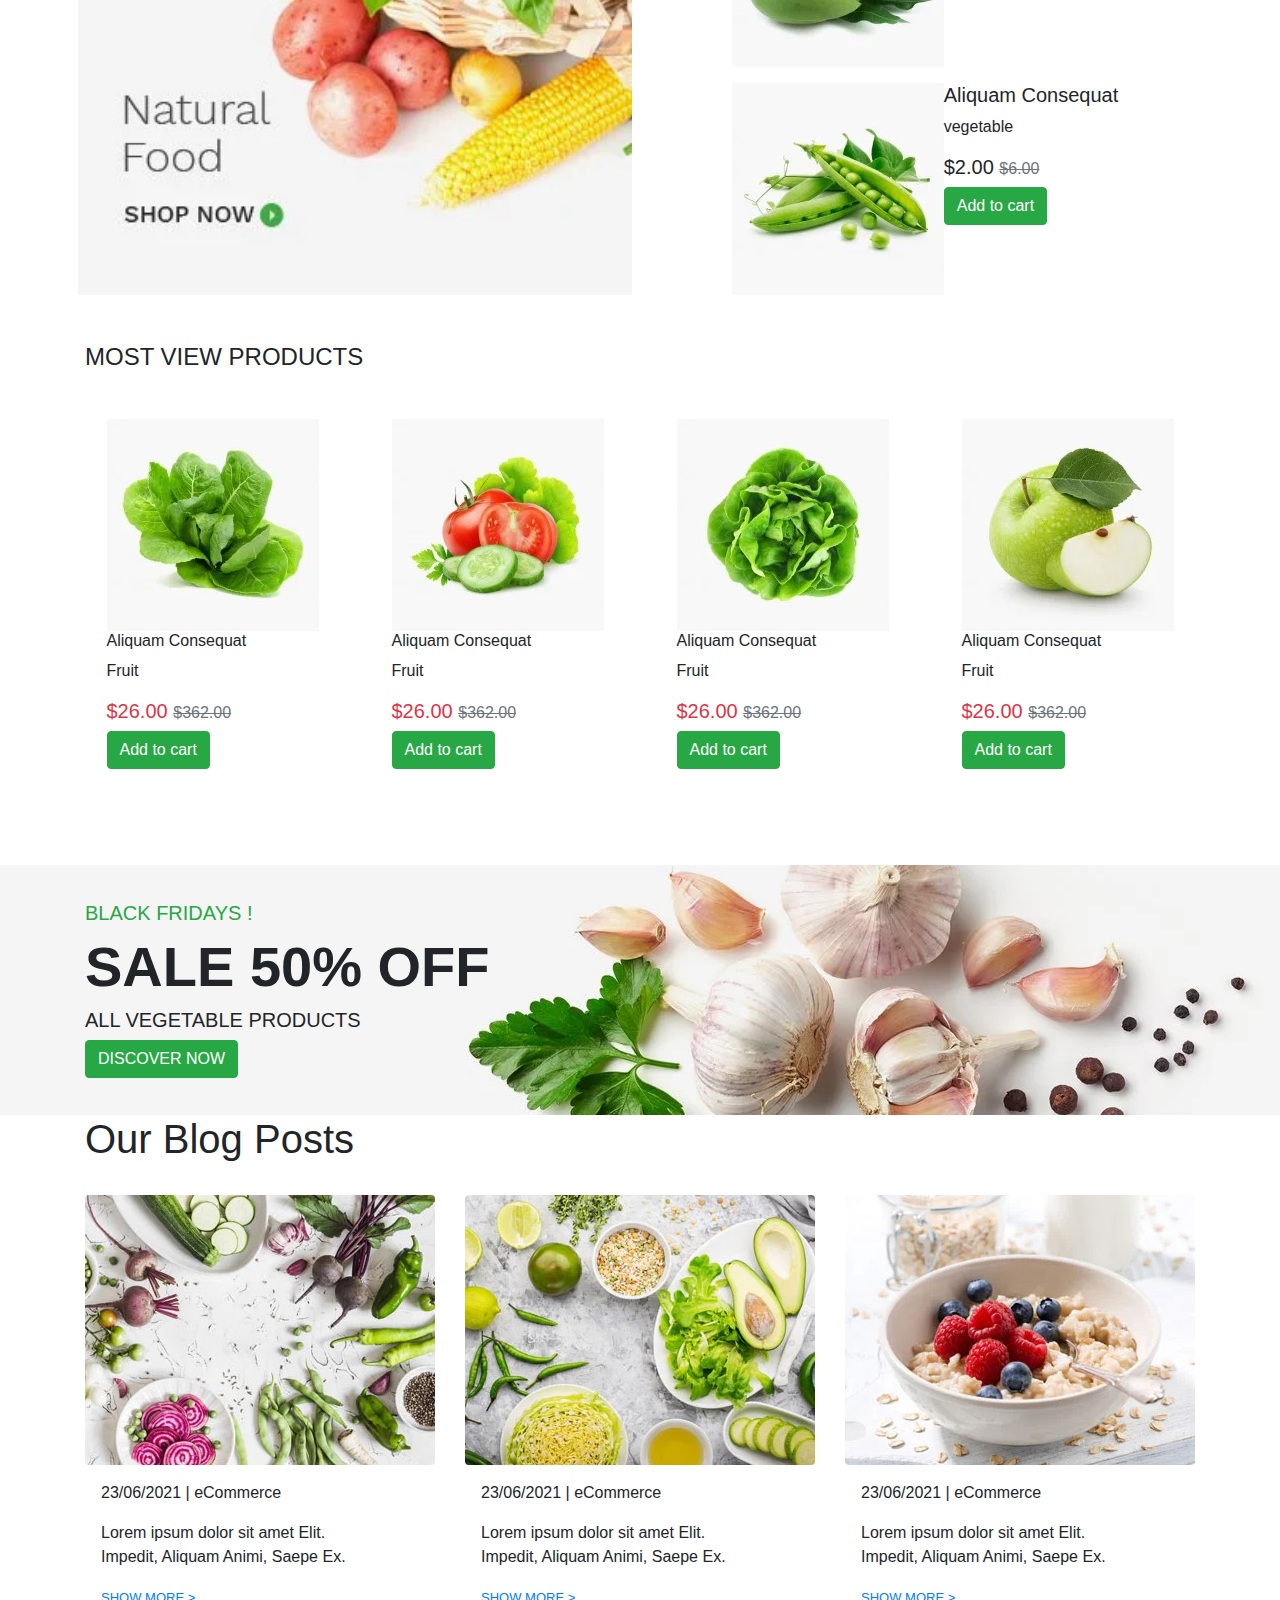
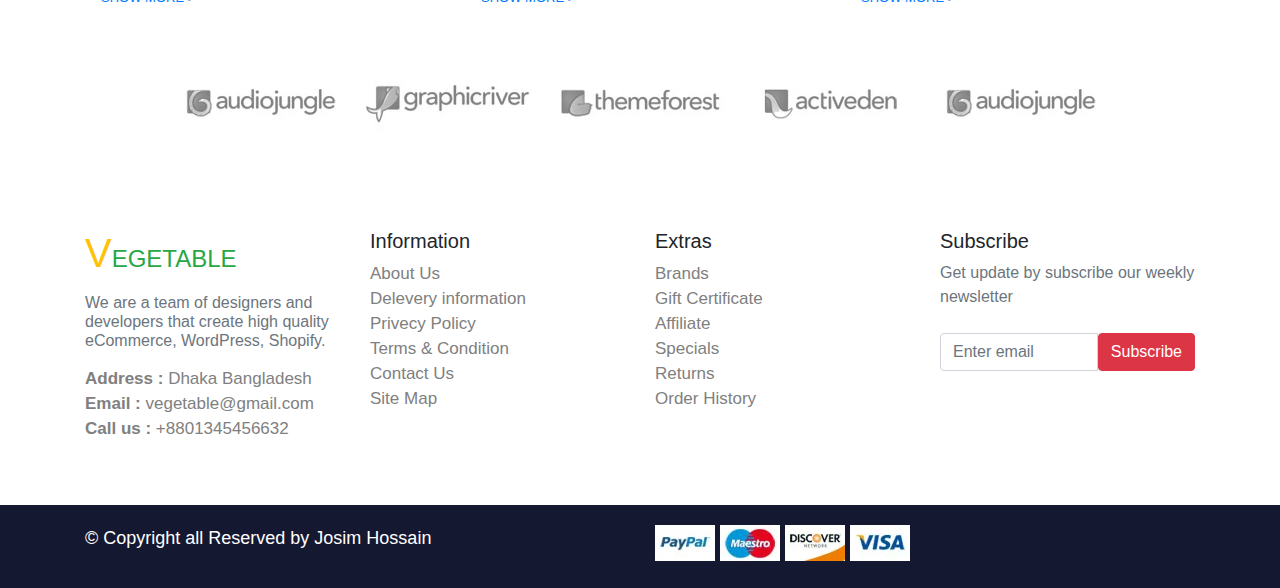
==== commit cd94ee97: "last edit" ====
--- a/index.html
+++ b/index.html
@@ -8,41 +8,71 @@
     <title>HOME</title>
     <!-- Bootstrap CDN -->
     <link rel="stylesheet" href="https://cdn.jsdelivr.net/npm/bootstrap@4.0.0/dist/css/bootstrap.min.css">
+
+    <!-- Font Awesome -->
+    <link rel="stylesheet" href="https://cdnjs.cloudflare.com/ajax/libs/font-awesome/6.1.1/css/all.min.css"/>
     <!-- Custom css -->
     <link rel="stylesheet" href="css/style.css">
 </head>
 
 <body>
 
+    <!-- Top bar -->
+    <div class="topbar text-white" style="background-color:rgba(0, 128, 0, 0.948);">
+        <div class="container">
+            <div class="row">
+                <div class="col-lg-6 col-sm-12">
+                    <div class="d-flex my-1">
+                        <div class="d-flex justify-content-center align-items-center">
+                            <i class="fa fa-phone mr-2"></i>
+                            <span>+8801303651288</span>
+                        </div>
+
+                        <div class="d-flex  ml-4 justify-content-center align-items-center">
+                            <i class="fa fa-envelope mr-2"></i>
+                            <span>josim.shop@gmail.com</span>
+                        </div>
+                    </div>
+                </div>
+                <div class="col-lg-6 col-sm-6">
+                    <div class="float-right">
+                        <a href="reg.html" class="btn text-white">REGISTER</a> 
+                        <a href="login.html" class="btn text-white">LOGIN</a>
+                    </div>
+                </div>
+            </div>
+        </div>
+    </div>
+
+    <!-- Navbar start here -->
+
+    <nav class="navbar navbar-expand-lg navbar-light bg-white border-bottom shadow" style="position:sticky; z-index:5;">
+        <div class="container">
+            <div class="logo">
+                <a href="" class="text-success text-uppercase"><span class="text-warning">V</span>egetable</a>
+            </div>
+            <button class="navbar-toggler" type="button" data-toggle="collapse" data-target="#navbarText"
+                aria-controls="navbarText" aria-expanded="false" aria-label="Toggle navigation">
+                <span class="navbar-toggler-icon"></span>
+            </button>
+            <div class="collapse navbar-collapse" id="navbarText">
+                <ul class="navbar-nav mx-auto">
+                    <li class="nav-item"><a class="nav-link" href="">HOME</a></li>
+                    <li class="nav-item"><a class="nav-link" href="">SHOP</a></li>
+                    <li class="nav-item"><a class="nav-link" href="">BLOG</a></li>
+                    <li class="nav-item"><a class="nav-link" href="">ABOUT US</a></li>
+                    <li class="nav-item"><a class="nav-link" href="">CONTACT</a></li>
+                </ul>
+                <div class="user-info">
+                    <i class="fa-solid fa-cart-plus mr-4 text-success"></i>
+                    <i class="fa-solid fa-heart" style="color:red"></i>
+                </div>
+            </div>
+    </nav>
+
     <!-- Header Area start here -->
-    <header class="w-100">
-
-        <!-- Navbar start here -->
-        <nav class="navbar navbar-expand-lg navbar-light bg-light fixed">
-            <div class="container">
-                <div class="logo">
-                    <a href="" class="text-success text-uppercase"><span class="text-warning">V</span>egetable</a>
-                </div>
-                <button class="navbar-toggler" type="button" data-toggle="collapse" data-target="#navbarText"
-                    aria-controls="navbarText" aria-expanded="false" aria-label="Toggle navigation">
-                    <span class="navbar-toggler-icon"></span>
-                </button>
-                <div class="collapse navbar-collapse" id="navbarText">
-                    <ul class="navbar-nav mx-auto">
-                        <li class="nav-item"><a class="nav-link" href="">HOME</a></li>
-                        <li class="nav-item"><a class="nav-link" href="">SHOP</a></li>
-                        <li class="nav-item"><a class="nav-link" href="">BLOG</a></li>
-                        <li class="nav-item"><a class="nav-link" href="">ABOUT US</a></li>
-                        <li class="nav-item"><a class="nav-link" href="">CONTACT</a></li>
-                    </ul>
-                    <div class="user-info">
-                        <div class="reg-log d-flex">
-                            <a href="">REGISTER</a> /
-                            <a href="">LOGIN</a>
-                        </div>
-                    </div>
-                </div>
-        </nav>
+    <header class="w-100" style="background-image:url('img/cover.jpg')">
+
 
         <!-- hero area start here -->
         <div class="hero">
@@ -265,7 +295,7 @@
                                         <h5>Aliquam Consequat</h5>
                                         <p>Fruit</p>
                                         <h4 class="price h5">$26.00 <del class="text-muted h6">$362.00</del></h4>
-                                        <a class="btn" href="">Add to cart</a>
+                                        <a class="btn btn-success" href="">Add to cart</a>
                                     </div>
                                 </div>
                                 <div class="boxs d-flex mt-3">
@@ -274,16 +304,16 @@
                                         <h5>Aliquam Consequat</h5>
                                         <p>Fruit</p>
                                         <h4 class="price h5">$26.00 <del class="text-muted h6">$362.00</del></h4>
-                                        <a class="btn" href="">Add to cart</a>
+                                        <a class="btn btn-success" href="">Add to cart</a>
                                     </div>
                                 </div>
                                 <div class="boxs d-flex mt-3">
                                     <img src="img/Product/product13.jpg" alt="">
                                     <div class="text">
                                         <h5>Aliquam Consequat</h5>
-                                        <p>Fruit</p>
-                                        <h4 class="price h5">$26.00 <del class="text-muted h6">$362.00</del></h4>
-                                        <a class="btn" href="">Add to cart</a>
+                                        <p>vegetable</p>
+                                        <h4 class="price h5">$2.00 <del class="text-muted h6">$6.00</del></h4>
+                                        <a class="btn btn-success" href="">Add to cart</a>
                                     </div>
                                 </div>
                             </div>
@@ -344,7 +374,7 @@
         </section>
 
         <!-- Discount section -->
-        <section id="discount">
+        <section id="discount" style="background-image:url('img/discountBanner.jpg');">
             <div class="container">
                 <div class="row">
                     <div class="col">
@@ -404,7 +434,7 @@
         </section>
 
         <!-- Brand -->
-        <section id="brand">
+        <section id="brand" class="py-5">
             <div class="container">
                 <div class="row">
                     <div class="col-md-1 col-sm-0"></div>
--- a/css/style.css
+++ b/css/style.css
@@ -19,8 +19,24 @@
     list-style-type: none;
 }
 
+/* Top bar */
+
+.topbar{
+    height: 100%;
+}
+
 /* Navbar start here */
+header{
+    background-position: center;
+    background-size: cover;
+    background-repeat: no-repeat;
+    height: 100%;
+}
 
+nav{
+    position: sticky;
+    top: 0;
+}
 .logo a span {
     font-size: 50px;
 }
